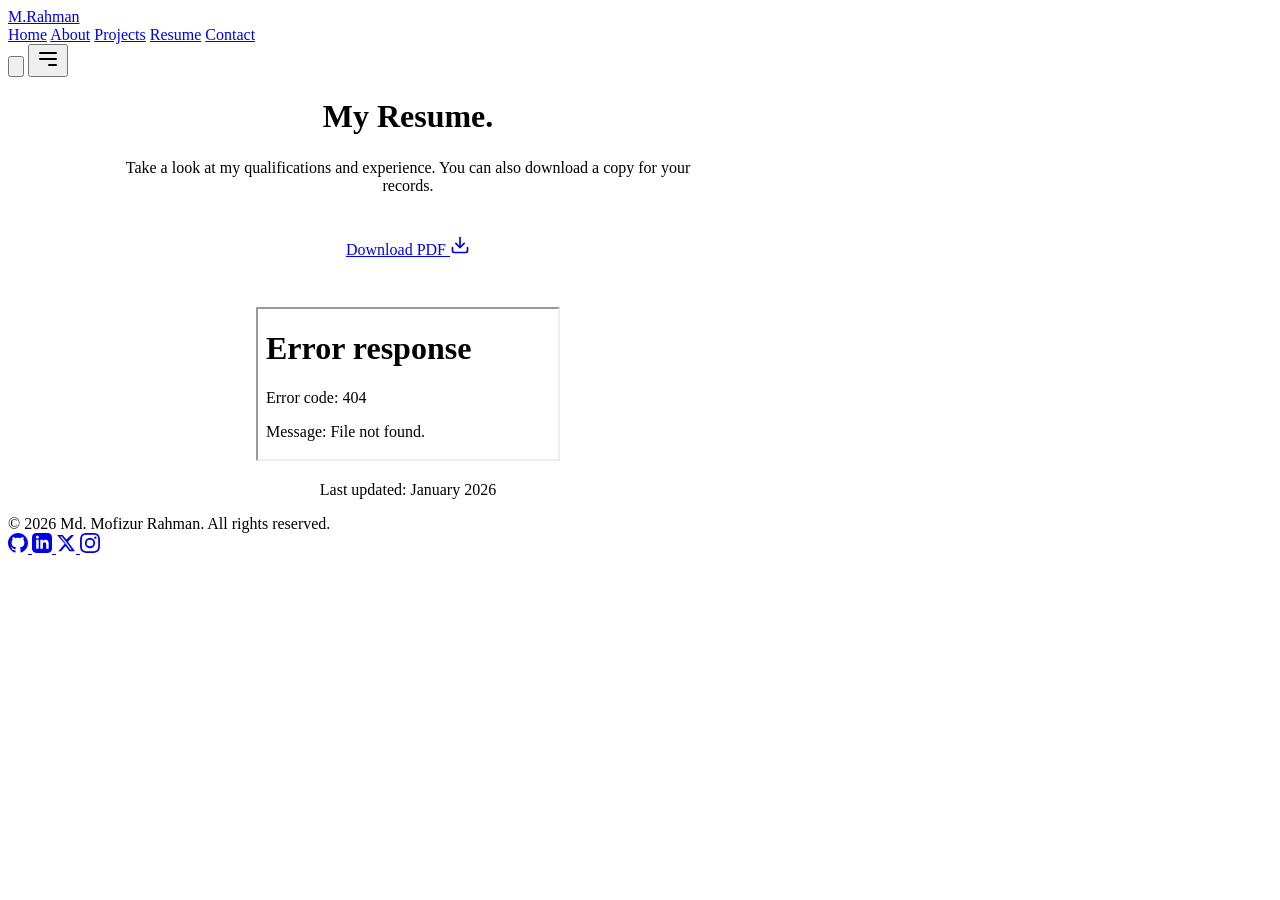
==== resume.html @ f69e4cee "Add files via upload" ====
<!doctype html>
<html lang="en" data-theme="dark">
  <head>
    <meta charset="UTF-8" />
    <meta name="viewport" content="width=device-width, initial-scale=1" />
    <title>Mofizur Rahman</title>
    <!-- SEO -->
    <meta name="description" content="Md. Mofizur Rahman is a Web developer and UX designer crafting clean, performant web experiences. Available for freelance , Part time and full-time opportunities." />
    <meta name="author" content="Md. Mofizur Rahman" />
    <meta name="robots" content="index, follow" />
    <link rel="canonical" href="https://github.com/Jihad4586" />
    <!-- Open Graph -->
    <meta property="og:title" content="Md. Mofizur Rahman | Full-Stack Developer & UX Designer" />
    <meta property="og:description" content="Full-stack developer and UX designer building clean, performant web experiences." />
    <meta property="og:type" content="website" />
    <meta property="og:url" content="https://github.com/Jihad4586" />
    <!-- Fonts -->
    <link rel="preconnect" href="https://fonts.googleapis.com" />
    <link rel="preconnect" href="https://fonts.gstatic.com" crossorigin />
    <link href="https://fonts.googleapis.com/css2?family=Outfit:wght@300;400;500;600;700;800&display=swap" rel="stylesheet" />
    <!-- Stylesheet -->
    <link rel="stylesheet" href="assets/css/styles.css" />
  </head>
  <body>
    <nav class="navbar" id="navbar">
      <div class="nav-container">
        <a href="index.html" class="nav-brand">M.Rahman</a>
        <div class="nav-links" id="nav-links">
          <a href="index.html#home">Home</a>
          <a href="index.html#about">About</a>
          <a href="index.html#projects">Projects</a>
          <a href="resume.html" class="active">Resume</a>
          <a href="index.html#contact">Contact</a>
        </div>
        <div class="nav-controls">
          <button class="theme-toggle" id="theme-toggle" aria-label="Toggle Theme">
            <svg id="theme-icon" xmlns="http://www.w3.org/2000/svg" viewBox="0 0 24 24">
              <path
                d="M12 2.25a.75.75 0 0 1 .75.75v2.25a.75.75 0 0 1-1.5 0V3a.75.75 0 0 1 .75-.75ZM7.5 12a4.5 4.5 0 1 1 9 0 4.5 4.5 0 0 1-9 0ZM18.894 6.166a.75.75 0 0 0-1.06-1.06l-1.591 1.59a.75.75 0 1 0 1.06 1.061l1.591-1.59ZM21.75 12a.75.75 0 0 1-.75.75h-2.25a.75.75 0 0 1 0-1.5H21a.75.75 0 0 1 .75.75ZM17.834 18.894a.75.75 0 0 0 1.06-1.06l-1.59-1.591a.75.75 0 1 0-1.061 1.06l1.59 1.591ZM12 18.75a.75.75 0 0 1 .75.75V21a.75.75 0 0 1-1.5 0v-1.5a.75.75 0 0 1 .75-.75ZM6.166 18.894a.75.75 0 0 1-1.06-1.06l1.59-1.591a.75.75 0 1 1 1.061 1.06l-1.59 1.591ZM2.25 12a.75.75 0 0 1 .75-.75H5.25a.75.75 0 0 1 0 1.5H3a.75.75 0 0 1-.75-.75ZM6.166 6.166a.75.75 0 0 1 1.06-1.06l1.59 1.591a.75.75 0 1 1-1.061 1.06l-1.59-1.591Z"
              />
            </svg>
          </button>
          <button class="mobile-toggle" id="mobile-toggle" aria-label="Toggle Menu">
            <svg xmlns="http://www.w3.org/2000/svg" width="24" height="24" fill="none" viewBox="0 0 24 24" stroke="currentColor" stroke-width="2">
              <path stroke-linecap="round" stroke-linejoin="round" d="M4 6h16M4 12h16m-7 6h7" />
            </svg>
          </button>
        </div>
      </div>
    </nav>
    <main class="page-main">
      <div class="page-container" style="max-width: 800px; text-align: center">
        <h1 class="page-title" style="margin-bottom: 1.5rem">My Resume.</h1>
        <p class="section-text" style="max-width: 600px; margin: 0 auto 2.5rem">Take a look at my qualifications and experience. You can also download a copy for your records.</p>
        <div class="resume-actions" style="margin-bottom: 3rem">
          <!-- TODO: Replace the href with the path to your actual resume PDF -->
          <a href="assets/documents/resume.pdf" class="btn-primary" download>
            Download PDF
            <svg xmlns="http://www.w3.org/2000/svg" width="20" height="20" viewBox="0 0 24 24" fill="none" stroke="currentColor" stroke-width="2" stroke-linecap="round" stroke-linejoin="round">
              <path d="M21 15v4a2 2 0 0 1-2 2H5a2 2 0 0 1-2-2v-4"></path>
              <polyline points="7 10 12 15 17 10"></polyline>
              <line x1="12" y1="15" x2="12" y2="3"></line>
            </svg>
          </a>
        </div>
        <div class="resume-container">
          <!-- TODO: Replace the src with the path to your actual resume PDF -->
          <iframe src="assets/images/Mofizur resume.pdf" class="resume-frame" title="Md. Mofizur Rahman Resume" allowfullscreen></iframe>
        </div>
        <p class="updated-note">Last updated: January 2026</p>
      </div>
    </main>
    <footer>
      <div class="footer-left">&copy; <span id="year">2026</span> Md. Mofizur Rahman. All rights reserved.</div>
      <div class="socials">
        <a href="https://github.com/Jihad4586" target="_blank" rel="noopener noreferrer" aria-label="GitHub">
          <svg xmlns="http://www.w3.org/2000/svg" width="20" height="20" viewBox="0 0 24 24" fill="currentColor">
            <path
              d="M12 0c-6.626 0-12 5.373-12 12 0 5.302 3.438 9.8 8.207 11.387.599.111.793-.261.793-.577v-2.234c-3.338.726-4.033-1.416-4.033-1.416-.546-1.387-1.333-1.756-1.333-1.756-1.089-.745.083-.729.083-.729 1.205.084 1.839 1.237 1.839 1.237 1.07 1.834 2.807 1.304 3.492.997.107-.775.418-1.305.762-1.604-2.665-.305-5.467-1.334-5.467-5.931 0-1.311.469-2.381 1.236-3.221-.124-.303-.535-1.524.117-3.176 0 0 1.008-.322 3.301 1.23.957-.266 1.983-.399 3.003-.404 1.02.005 2.047.138 3.006.404 2.291-1.552 3.297-1.23 3.297-1.23.653 1.653.242 2.874.118 3.176.77.84 1.235 1.911 1.235 3.221 0 4.609-2.807 5.624-5.479 5.921.43.372.823 1.102.823 2.222v3.293c0 .319.192.694.801.576 4.765-1.589 8.199-6.086 8.199-11.386 0-6.627-5.373-12-12-12z"
            />
          </svg>
        </a>
        <a href="https://www.linkedin.com/in/md-mofizur/" target="_blank" rel="noopener noreferrer" aria-label="LinkedIn">
          <svg xmlns="http://www.w3.org/2000/svg" width="20" height="20" viewBox="0 0 24 24" fill="currentColor"><path d="M19 0h-14c-2.761 0-5 2.239-5 5v14c0 2.761 2.239 5 5 5h14c2.762 0 5-2.239 5-5v-14c0-2.761-2.238-5-5-5zm-11 19h-3v-11h3v11zm-1.5-12.268c-.966 0-1.75-.79-1.75-1.764s.784-1.764 1.75-1.764 1.75.79 1.75 1.764-.783 1.764-1.75 1.764zm13.5 12.268h-3v-5.604c0-3.368-4-3.113-4 0v5.604h-3v-11h3v1.765c1.396-2.586 7-2.777 7 2.476v6.759z" /></svg>
        </a>
        <a href="https://x.com/mofizur_rahman7" target="_blank" rel="noopener noreferrer" aria-label="Twitter / X">
          <svg xmlns="http://www.w3.org/2000/svg" width="20" height="20" viewBox="0 0 24 24" fill="currentColor"><path d="M18.244 2.25h3.308l-7.227 8.26 8.502 11.24H16.17l-4.714-6.231-5.401 6.231H2.741l7.73-8.835L1.254 2.25H8.08l4.259 5.622 5.905-5.622Zm-1.161 17.52h1.833L7.084 4.126H5.117z" /></svg>
        </a>
        <a href="https://www.instagram.com/md.jihadkhandoker/" target="_blank" rel="noopener noreferrer" aria-label="Instagram">
          <svg xmlns="http://www.w3.org/2000/svg" width="20" height="20" viewBox="0 0 24 24" fill="currentColor">
            <path
              d="M12 2.163c3.204 0 3.584.012 4.85.07 3.252.148 4.771 1.691 4.919 4.919.058 1.265.069 1.645.069 4.849 0 3.205-.012 3.584-.069 4.849-.149 3.225-1.664 4.771-4.919 4.919-1.266.058-1.644.07-4.85.07-3.204 0-3.584-.012-4.849-.07-3.26-.149-4.771-1.699-4.919-4.92-.058-1.265-.07-1.644-.07-4.849 0-3.204.013-3.583.07-4.849.149-3.227 1.664-4.771 4.919-4.919 1.266-.057 1.645-.069 4.849-.069zM12 0C8.741 0 8.333.014 7.053.072 2.695.272.273 2.69.073 7.052.014 8.333 0 8.741 0 12c0 3.259.014 3.668.072 4.948.2 4.358 2.618 6.78 6.98 6.98C8.333 23.986 8.741 24 12 24c3.259 0 3.668-.014 4.948-.072 4.354-.2 6.782-2.618 6.979-6.98.059-1.28.073-1.689.073-4.948 0-3.259-.014-3.667-.072-4.947-.196-4.354-2.617-6.78-6.979-6.98C15.668.014 15.259 0 12 0zm0 5.838a6.162 6.162 0 1 0 0 12.324 6.162 6.162 0 0 0 0-12.324zM12 16a4 4 0 1 1 0-8 4 4 0 0 1 0 8zm6.406-11.845a1.44 1.44 0 1 0 0 2.881 1.44 1.44 0 0 0 0-2.881z"
            />
          </svg>
        </a>
      </div>
    </footer>
    <script src="assets/js/scripts.js"></script>
  </body>
</html>
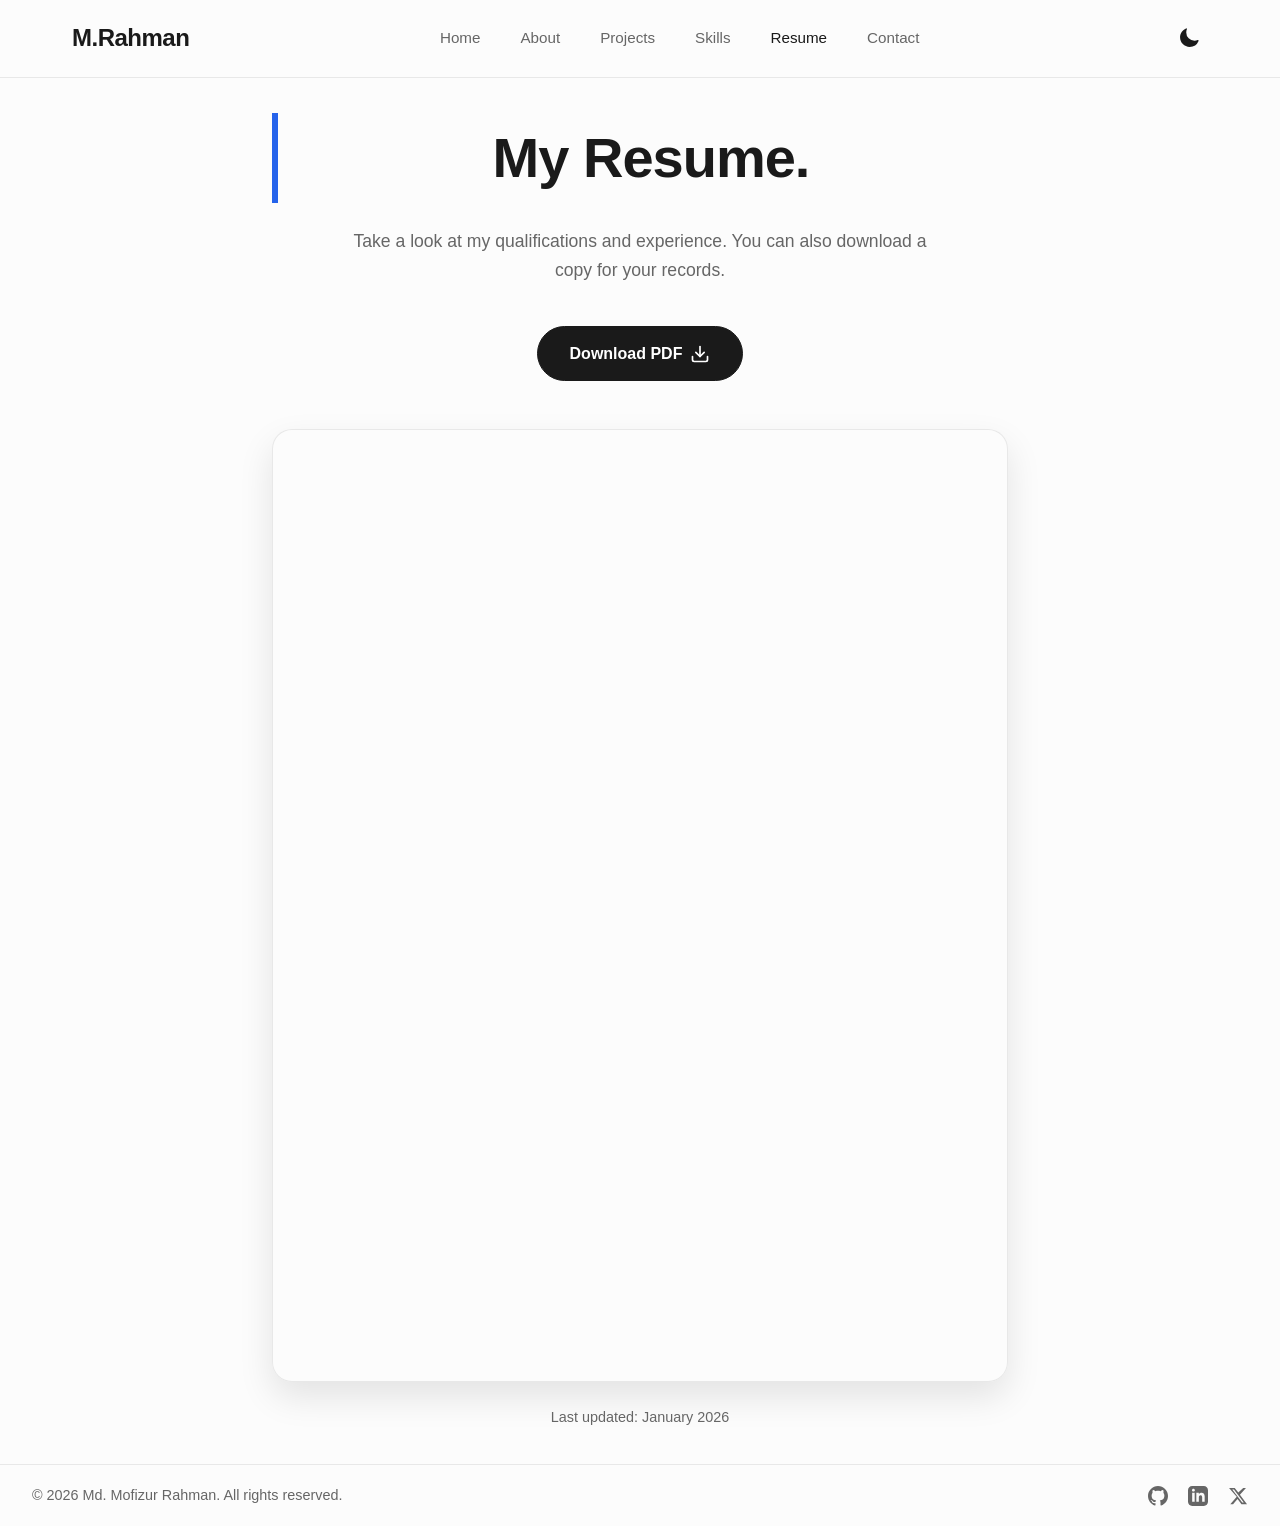
==== commit f75c0176: "Add files via upload" ====
--- a/resume.html
+++ b/resume.html
@@ -4,21 +4,17 @@
     <meta charset="UTF-8" />
     <meta name="viewport" content="width=device-width, initial-scale=1" />
     <title>Mofizur Rahman</title>
-    <!-- SEO -->
     <meta name="description" content="Md. Mofizur Rahman is a Web developer and UX designer crafting clean, performant web experiences. Available for freelance , Part time and full-time opportunities." />
     <meta name="author" content="Md. Mofizur Rahman" />
     <meta name="robots" content="index, follow" />
     <link rel="canonical" href="https://github.com/Jihad4586" />
-    <!-- Open Graph -->
     <meta property="og:title" content="Md. Mofizur Rahman | Full-Stack Developer & UX Designer" />
     <meta property="og:description" content="Full-stack developer and UX designer building clean, performant web experiences." />
     <meta property="og:type" content="website" />
     <meta property="og:url" content="https://github.com/Jihad4586" />
-    <!-- Fonts -->
     <link rel="preconnect" href="https://fonts.googleapis.com" />
     <link rel="preconnect" href="https://fonts.gstatic.com" crossorigin />
     <link href="https://fonts.googleapis.com/css2?family=Outfit:wght@300;400;500;600;700;800&display=swap" rel="stylesheet" />
-    <!-- Stylesheet -->
     <link rel="stylesheet" href="assets/css/styles.css" />
   </head>
   <body>
@@ -29,6 +25,7 @@
           <a href="index.html#home">Home</a>
           <a href="index.html#about">About</a>
           <a href="index.html#projects">Projects</a>
+          <a href="index.html#skills">Skills</a>
           <a href="resume.html" class="active">Resume</a>
           <a href="index.html#contact">Contact</a>
         </div>
@@ -53,7 +50,6 @@
         <h1 class="page-title" style="margin-bottom: 1.5rem">My Resume.</h1>
         <p class="section-text" style="max-width: 600px; margin: 0 auto 2.5rem">Take a look at my qualifications and experience. You can also download a copy for your records.</p>
         <div class="resume-actions" style="margin-bottom: 3rem">
-          <!-- TODO: Replace the href with the path to your actual resume PDF -->
           <a href="assets/documents/resume.pdf" class="btn-primary" download>
             Download PDF
             <svg xmlns="http://www.w3.org/2000/svg" width="20" height="20" viewBox="0 0 24 24" fill="none" stroke="currentColor" stroke-width="2" stroke-linecap="round" stroke-linejoin="round">
@@ -64,7 +60,6 @@
           </a>
         </div>
         <div class="resume-container">
-          <!-- TODO: Replace the src with the path to your actual resume PDF -->
           <iframe src="assets/images/Mofizur resume.pdf" class="resume-frame" title="Md. Mofizur Rahman Resume" allowfullscreen></iframe>
         </div>
         <p class="updated-note">Last updated: January 2026</p>
@@ -75,9 +70,7 @@
       <div class="socials">
         <a href="https://github.com/Jihad4586" target="_blank" rel="noopener noreferrer" aria-label="GitHub">
           <svg xmlns="http://www.w3.org/2000/svg" width="20" height="20" viewBox="0 0 24 24" fill="currentColor">
-            <path
-              d="M12 0c-6.626 0-12 5.373-12 12 0 5.302 3.438 9.8 8.207 11.387.599.111.793-.261.793-.577v-2.234c-3.338.726-4.033-1.416-4.033-1.416-.546-1.387-1.333-1.756-1.333-1.756-1.089-.745.083-.729.083-.729 1.205.084 1.839 1.237 1.839 1.237 1.07 1.834 2.807 1.304 3.492.997.107-.775.418-1.305.762-1.604-2.665-.305-5.467-1.334-5.467-5.931 0-1.311.469-2.381 1.236-3.221-.124-.303-.535-1.524.117-3.176 0 0 1.008-.322 3.301 1.23.957-.266 1.983-.399 3.003-.404 1.02.005 2.047.138 3.006.404 2.291-1.552 3.297-1.23 3.297-1.23.653 1.653.242 2.874.118 3.176.77.84 1.235 1.911 1.235 3.221 0 4.609-2.807 5.624-5.479 5.921.43.372.823 1.102.823 2.222v3.293c0 .319.192.694.801.576 4.765-1.589 8.199-6.086 8.199-11.386 0-6.627-5.373-12-12-12z"
-            />
+            <path d="M12 0c-6.626 0-12 5.373-12 12 0 5.302 3.438 9.8 8.207 11.387.599.111.793-.261.793-.577v-2.234c-3.338.726-4.033-1.416-4.033-1.416-.546-1.387-1.333-1.756-1.333-1.756-1.089-.745.083-.729.083-.729 1.205.084 1.839 1.237 1.839 1.237 1.07 1.834 2.807 1.304 3.492.997.107-.775.418-1.305.762-1.604-2.665-.305-5.467-1.334-5.467-5.931 0-1.311.469-2.381 1.236-3.221-.124-.303-.535-1.524.117-3.176 0 0 1.008-.322 3.301 1.23.957-.266 1.983-.399 3.003-.404 1.02.005 2.047.138 3.006.404 2.291-1.552 3.297-1.23 3.297-1.23.653 1.653.242 2.874.118 3.176.77.84 1.235 1.911 1.235 3.221 0 4.609-2.807 5.624-5.479 5.921.43.372.823 1.102.823 2.222v3.293c0 .319.192.694.801.576 4.765-1.589 8.199-6.086 8.199-11.386 0-6.627-5.373-12-12-12z" />
           </svg>
         </a>
         <a href="https://www.linkedin.com/in/md-mofizur/" target="_blank" rel="noopener noreferrer" aria-label="LinkedIn">
@@ -86,13 +79,6 @@
         <a href="https://x.com/mofizur_rahman7" target="_blank" rel="noopener noreferrer" aria-label="Twitter / X">
           <svg xmlns="http://www.w3.org/2000/svg" width="20" height="20" viewBox="0 0 24 24" fill="currentColor"><path d="M18.244 2.25h3.308l-7.227 8.26 8.502 11.24H16.17l-4.714-6.231-5.401 6.231H2.741l7.73-8.835L1.254 2.25H8.08l4.259 5.622 5.905-5.622Zm-1.161 17.52h1.833L7.084 4.126H5.117z" /></svg>
         </a>
-        <a href="https://www.instagram.com/md.jihadkhandoker/" target="_blank" rel="noopener noreferrer" aria-label="Instagram">
-          <svg xmlns="http://www.w3.org/2000/svg" width="20" height="20" viewBox="0 0 24 24" fill="currentColor">
-            <path
-              d="M12 2.163c3.204 0 3.584.012 4.85.07 3.252.148 4.771 1.691 4.919 4.919.058 1.265.069 1.645.069 4.849 0 3.205-.012 3.584-.069 4.849-.149 3.225-1.664 4.771-4.919 4.919-1.266.058-1.644.07-4.85.07-3.204 0-3.584-.012-4.849-.07-3.26-.149-4.771-1.699-4.919-4.92-.058-1.265-.07-1.644-.07-4.849 0-3.204.013-3.583.07-4.849.149-3.227 1.664-4.771 4.919-4.919 1.266-.057 1.645-.069 4.849-.069zM12 0C8.741 0 8.333.014 7.053.072 2.695.272.273 2.69.073 7.052.014 8.333 0 8.741 0 12c0 3.259.014 3.668.072 4.948.2 4.358 2.618 6.78 6.98 6.98C8.333 23.986 8.741 24 12 24c3.259 0 3.668-.014 4.948-.072 4.354-.2 6.782-2.618 6.979-6.98.059-1.28.073-1.689.073-4.948 0-3.259-.014-3.667-.072-4.947-.196-4.354-2.617-6.78-6.979-6.98C15.668.014 15.259 0 12 0zm0 5.838a6.162 6.162 0 1 0 0 12.324 6.162 6.162 0 0 0 0-12.324zM12 16a4 4 0 1 1 0-8 4 4 0 0 1 0 8zm6.406-11.845a1.44 1.44 0 1 0 0 2.881 1.44 1.44 0 0 0 0-2.881z"
-            />
-          </svg>
-        </a>
       </div>
     </footer>
     <script src="assets/js/scripts.js"></script>
--- a/assets/css/styles.css
+++ b/assets/css/styles.css
@@ -0,0 +1,867 @@
+:root {
+  /* Light Theme */
+  --bg-color: #fcfcfc;
+  --section-bg-alt: #f3f4f6; 
+  --text-main: #1a1a1a;
+  --text-muted: #666666;
+  --accent: #2563eb;
+  --nav-bg: rgba(252, 252, 252, 0.85);
+  --nav-border: rgba(0, 0, 0, 0.08);
+  --card-bg: #fff;
+  --btn-bg: #1a1a1a;
+  --btn-text: #ffffff;
+  --btn-hover: #333333;
+  --btn-sec-bg: transparent;
+  --btn-sec-text: #1a1a1a;
+  --btn-sec-border: #e5e5e5;
+  --btn-sec-hover: #f5f5f5;
+}
+[data-theme="dark"] {
+  /* Dark Theme */
+  --bg-color: #0d0d0d;
+  --section-bg-alt: #161616;
+  --text-main: #f2f2f2;
+  --text-muted: #a1a1aa;
+  --accent: #60a5fa;
+  --nav-bg: rgba(13, 13, 13, 0.85);
+  --nav-border: rgba(255, 255, 255, 0.08);
+  --card-bg: #161616;
+  --btn-bg: #f2f2f2;
+  --btn-text: #0d0d0d;
+  --btn-hover: #d4d4d4;
+  --btn-sec-bg: transparent;
+  --btn-sec-text: #f2f2f2;
+  --btn-sec-border: #333333;
+  --btn-sec-hover: #1a1a1a;
+}
+* {
+  margin: 0;
+  padding: 0;
+  box-sizing: border-box;
+}
+body {
+  font-family: "Outfit", sans-serif;
+  background-color: var(--bg-color);
+  color: var(--text-main);
+  line-height: 1.6;
+  transition:
+    background-color 0.4s ease,
+    color 0.4s ease;
+  min-height: 100vh;
+  display: flex;
+  flex-direction: column;
+}
+::selection {
+  background: var(--accent);
+  color: #fff;
+}
+/* Navigation */
+.navbar {
+  position: sticky;
+  top: 0;
+  width: 100%;
+  background: var(--nav-bg);
+  backdrop-filter: blur(12px);
+  -webkit-backdrop-filter: blur(12px);
+  border-bottom: 1px solid var(--nav-border);
+  z-index: 1000;
+  transition:
+    background 0.4s ease,
+    border-color 0.4s ease,
+    padding 0.3s ease;
+}
+.nav-container {
+  width: 100%;
+  max-width: 1200px;
+  margin: 0 auto;
+  padding: 1.2rem 2rem;
+  display: flex;
+  justify-content: space-between;
+  align-items: center;
+}
+.nav-brand {
+  font-size: 1.5rem;
+  font-weight: 800;
+  letter-spacing: -0.5px;
+  text-decoration: none;
+  color: var(--text-main);
+}
+.nav-links {
+  display: flex;
+  gap: 2.5rem;
+  align-items: center;
+}
+.nav-links a {
+  text-decoration: none;
+  color: var(--text-muted);
+  font-weight: 500;
+  font-size: 0.95rem;
+  transition: color 0.3s ease;
+  position: relative;
+}
+.nav-links a:hover,
+.nav-links a.active {
+  color: var(--text-main);
+}
+.nav-controls {
+  display: flex;
+  align-items: center;
+  gap: 1rem;
+}
+/* Theme Toggle */
+.theme-toggle {
+  background: none;
+  border: none;
+  color: var(--text-main);
+  cursor: pointer;
+  display: flex;
+  align-items: center;
+  justify-content: center;
+  padding: 0.5rem;
+  border-radius: 50%;
+  transition:
+    background-color 0.3s ease,
+    transform 0.3s ease;
+}
+.theme-toggle:hover {
+  background-color: var(--nav-border);
+  transform: scale(1.05);
+}
+.theme-toggle svg {
+  width: 22px;
+  height: 22px;
+  fill: currentColor;
+}
+.mobile-toggle {
+  display: none;
+  background: none;
+  border: none;
+  color: var(--text-main);
+  cursor: pointer;
+  padding: 0.5rem;
+}
+/* Main Content */
+main {
+  flex: 1;
+}
+.onepage-main {
+  flex: 1;
+}
+
+/* Scroll Reveal Classes (Replaced Static FadeUp) */
+.hero, .page-container {
+  opacity: 1;
+  transform: none;
+}
+.reveal-on-scroll {
+  opacity: 0;
+  transform: translateY(40px);
+  transition: opacity 0.8s cubic-bezier(0.16, 1, 0.3, 1), transform 0.8s cubic-bezier(0.16, 1, 0.3, 1);
+}
+.reveal-on-scroll.visible {
+  opacity: 1;
+  transform: translateY(0);
+}
+
+.hero {
+  max-width: 1200px;
+  padding: 1.2rem 2rem;
+  margin: 0 auto;
+  min-height: calc(100vh - 73px);
+  width: 100%;
+  display: flex;
+  align-items: center;
+  justify-content: space-between;
+  gap: 4rem;
+  text-align: left;
+}
+.hero-content {
+  flex: 1;
+  max-width: 600px;
+}
+.hero-image-wrapper {
+  flex: 1;
+  display: flex;
+  justify-content: center;
+  align-items: center;
+  position: relative;
+}
+.hero-image {
+  width: 100%;
+  max-width: 400px;
+  height: 400px;
+  object-fit: cover;
+  border-radius: 60% 40% 30% 70% / 60% 30% 70% 40%;
+  box-shadow: 0 25px 50px -12px rgba(0, 0, 0, 0.25);
+  border: 4px solid var(--btn-sec-border);
+  animation: blob-morph 12s ease-in-out infinite;
+  transition:
+    transform 0.4s ease,
+    border-color 0.4s ease;
+}
+.hero-image:hover {
+  transform: translateY(-10px) scale(1.02);
+  border-color: var(--accent);
+}
+@keyframes blob-morph {
+  0%,
+  100% {
+    border-radius: 60% 40% 30% 70% / 60% 30% 70% 40%;
+  }
+  33% {
+    border-radius: 30% 60% 70% 40% / 50% 60% 30% 60%;
+  }
+  66% {
+    border-radius: 73% 27% 41% 59% / 40% 58% 42% 50%;
+  }
+}
+.hero-subtitle {
+  font-size: 1.5rem;
+  font-weight: 500;
+  color: var(--accent);
+  margin-bottom: 1rem;
+  letter-spacing: 2px;
+  text-transform: uppercase;
+  display: block;
+}
+.hero-title {
+  font-size: 4.5rem;
+  font-weight: 700;
+  line-height: 1.1;
+  margin-bottom: 1.5rem;
+  letter-spacing: -1.5px;
+  color: var(--text-main);
+}
+.hero-desc {
+  font-size: 1.25rem;
+  color: var(--text-muted);
+  max-width: 650px;
+  margin-bottom: 2.5rem;
+  line-height: 1.7;
+}
+.hero-actions {
+  display: flex;
+  gap: 1rem;
+  align-items: center;
+}
+.btn-primary,
+.btn-secondary {
+  display: inline-flex;
+  align-items: center;
+  gap: 0.5rem;
+  cursor: pointer;
+  padding: 0.85rem 2rem;
+  border-radius: 50px;
+  text-decoration: none;
+  font-weight: 600;
+  font-size: 1rem;
+  transition: all 0.3s ease;
+}
+.btn-primary {
+  background-color: var(--btn-bg);
+  color: var(--btn-text);
+  border: 1px solid var(--btn-bg);
+}
+.btn-primary:hover {
+  background-color: var(--btn-hover);
+  border-color: var(--btn-hover);
+  transform: translateY(-2px);
+  box-shadow: 0 10px 20px rgba(0, 0, 0, 0.1);
+}
+.btn-primary svg {
+  transition: transform 0.3s ease;
+}
+.btn-primary:hover svg {
+  transform: translateX(5px);
+}
+.btn-secondary {
+  background-color: var(--btn-sec-bg);
+  color: var(--btn-sec-text);
+  border: 1px solid var(--btn-sec-border);
+}
+.btn-secondary:hover {
+  background-color: var(--btn-sec-hover);
+  border-color: var(--text-muted);
+  transform: translateY(-2px);
+}
+/* Footer */
+footer {
+  padding: 1.2rem 2rem;
+  display: flex;
+  justify-content: space-between;
+  align-items: center;
+  border-top: 1px solid var(--nav-border);
+  font-size: 0.9rem;
+  color: var(--text-muted);
+}
+.socials {
+  display: flex;
+  gap: 1.25rem;
+}
+.socials a {
+  color: var(--text-muted);
+  transition:
+    color 0.3s ease,
+    transform 0.3s ease;
+  display: flex;
+}
+.socials a:hover {
+  color: var(--text-main);
+  transform: translateY(-2px);
+}
+/* Page Shared Layout */
+.page-main {
+  padding: 1rem 0;
+}
+.page-container {
+  max-width: 1200px;
+  width: 100%;
+  margin: 0 auto;
+  padding: 1.2rem 2rem;
+}
+
+/* Background Utility */
+.bg-alt {
+  background-color: var(--section-bg-alt);
+}
+
+.page-title {
+  font-size: 3.5rem;
+  font-weight: 800;
+  margin-bottom: 3rem;
+  letter-spacing: -1px;
+  border-left: 6px solid var(--accent);
+  padding-left: 1rem;
+}
+.section-heading {
+  font-size: 1.8rem;
+  font-weight: 700;
+  margin-bottom: 1rem;
+  color: var(--text-main);
+  position: relative;
+  display: inline-block;
+}
+.section-heading::after {
+  content: '';
+  display: block;
+  width: 100%;
+  height: 3px;
+  background: var(--accent);
+  margin-top: 8px;
+  border-radius: 2px;
+  box-shadow: 0 0 10px var(--accent);
+}
+.section-heading.mt-2 {
+  margin-top: 2rem;
+}
+.section-text {
+  font-size: 1.1rem;
+  color: var(--text-muted);
+  margin-bottom: 1.5rem;
+  line-height: 1.7;
+}
+.text-link {
+  color: var(--accent);
+  text-decoration: none;
+  font-weight: 500;
+  transition: color 0.3s ease;
+}
+.text-link:hover {
+  color: var(--text-main);
+  text-decoration: underline;
+}
+/* About Page Specific Layout */
+.about-grid {
+  display: flex;
+  gap: 4rem;
+  align-items: flex-start;
+}
+.about-image-col {
+  flex: 0 0 35%;
+  position: sticky;
+  top: 8rem;
+}
+.about-text-col {
+  flex: 1;
+}
+.image-stack {
+  position: relative;
+  width: 100%;
+  aspect-ratio: 3/4;
+}
+.stack-img {
+  width: 100%;
+  height: 100%;
+  object-fit: cover;
+  border-radius: 20px;
+  box-shadow: 0 10px 30px rgba(0, 0, 0, 0.1);
+  border: 4px solid var(--btn-sec-border);
+  transition: transform 0.3s ease;
+}
+.stack-img:hover {
+  transform: scale(1.02);
+}
+.experience-list {
+  display: flex;
+  flex-direction: column;
+  gap: 1.5rem;
+  margin-top: 1rem;
+  margin-bottom: 2rem;
+}
+.exp-item {
+  display: flex;
+  gap: 1.5rem;
+  padding: 1.5rem;
+  background-color: var(--nav-bg);
+  border: 1px solid var(--nav-border);
+  border-radius: 12px;
+  transition:
+    transform 0.3s ease,
+    box-shadow 0.3s ease;
+}
+.exp-item:hover {
+  transform: translateY(-3px);
+  box-shadow: 0 5px 15px rgba(0, 0, 0, 0.05);
+  border-color: var(--nav-border);
+}
+.exp-year {
+  font-weight: 700;
+  color: var(--accent);
+  font-size: 0.9rem;
+  white-space: nowrap;
+}
+.exp-details h3 {
+  font-size: 1.2rem;
+  font-weight: 600;
+  margin-bottom: 0.2rem;
+  margin-top: -0.3rem;
+  color: var(--text-main);
+}
+.exp-details p {
+  color: var(--text-muted);
+  font-size: 0.95rem;
+}
+/* Projects Page Layout */
+.projects-grid {
+  display: grid;
+  grid-template-columns: repeat(auto-fill, minmax(300px, 1fr));
+  gap: 2.5rem;
+  margin-top: 1rem;
+}
+.project-card {
+  background: var(--card-bg);
+  border: 1px solid var(--nav-border);
+  border-radius: 20px;
+  overflow: hidden;
+  display: flex;
+  flex-direction: column;
+  box-shadow: 0 3px 6px rgba(0, 0, 0, 0.05);
+  transition:
+    transform 0.4s ease,
+    box-shadow 0.4s ease,
+    border-color 0.4s ease;
+}
+.project-card:hover {
+  transform: translateY(-8px);
+  box-shadow: 0 15px 35px rgba(0, 0, 0, 0.1);
+  border-color: var(--accent);
+}
+.project-img-wrapper {
+  position: relative;
+  width: 100%;
+  aspect-ratio: 16/10;
+  overflow: hidden;
+}
+.project-img {
+  width: 100%;
+  height: 100%;
+  object-fit: cover;
+  transition: transform 0.6s ease;
+}
+.project-card:hover .project-img {
+  transform: scale(1.05);
+}
+.project-overlay {
+  position: absolute;
+  top: 0;
+  left: 0;
+  width: 100%;
+  height: 100%;
+  background: rgba(0, 0, 0, 0.65);
+  display: flex;
+  align-items: center;
+  justify-content: center;
+  opacity: 0;
+  transition: opacity 0.3s ease;
+  backdrop-filter: blur(2px);
+  -webkit-backdrop-filter: blur(2px);
+}
+.project-card:hover .project-overlay {
+  opacity: 1;
+}
+.overlay-btn {
+  background: var(--bg-color);
+  color: var(--text-main);
+  padding: 0.75rem 1.5rem;
+  border-radius: 30px;
+  font-weight: 600;
+  display: flex;
+  align-items: center;
+  gap: 0.5rem;
+  transform: translateY(20px);
+  transition:
+    transform 0.3s ease,
+    background 0.3s ease,
+    color 0.3s ease;
+  text-decoration: none;
+}
+.project-card:hover .overlay-btn {
+  transform: translateY(0);
+}
+.overlay-btn:hover {
+  background: var(--accent);
+  color: #fff;
+}
+.project-info {
+  padding: 1.5rem;
+  display: flex;
+  flex-direction: column;
+  flex: 1;
+}
+.project-title {
+  font-size: 1.4rem;
+  font-weight: 700;
+  margin-bottom: 0.8rem;
+  color: var(--text-main);
+  line-height: 1.3;
+}
+.project-desc {
+  font-size: 1rem;
+  color: var(--text-muted);
+  margin-bottom: 1.5rem;
+  flex: 1;
+}
+.project-tags {
+  display: flex;
+  flex-wrap: wrap;
+  gap: 0.5rem;
+  margin-top: auto;
+}
+.tag {
+  background: var(--btn-sec-border);
+  border: 1px solid var(--nav-border);
+  padding: 0.25rem 0.75rem;
+  border-radius: 20px;
+  font-size: 0.8rem;
+  font-weight: 500;
+  color: var(--text-main);
+}
+/* Skills Layout */
+.skills-grid {
+  display: grid;
+  grid-template-columns: repeat(auto-fit, minmax(250px, 1fr));
+  gap: 3rem;
+}
+.skill-group {
+  background: var(--card-bg);
+  padding: 1.5rem;
+  border-radius: 16px;
+  border: 1px solid var(--nav-border);
+  box-shadow: 0 5px 15px rgba(0, 0, 0, 0.02);
+}
+.skill-item {
+  margin-bottom: 1.2rem;
+}
+.skill-item:last-child {
+  margin-bottom: 0;
+}
+.skill-header {
+  display: flex;
+  justify-content: space-between;
+  font-size: 0.95rem;
+  font-weight: 500;
+  margin-bottom: 0.5rem;
+  color: var(--text-main);
+}
+.skill-bar-bg {
+  width: 100%;
+  height: 8px;
+  background: var(--nav-border);
+  border-radius: 10px;
+  overflow: hidden;
+}
+.skill-bar-fill {
+  height: 100%;
+  background: var(--accent);
+  width: 0; /* JS handles this */
+  border-radius: 10px;
+  transition: width 1.2s cubic-bezier(0.16, 1, 0.3, 1);
+}
+
+/* Resume Layout */
+.resume-container {
+  width: 100%;
+  aspect-ratio: 8.5/11;
+  max-width: 800px;
+  background: var(--nav-bg);
+  border: 1px solid var(--nav-border);
+  border-radius: 20px;
+  overflow: hidden;
+  margin: 0 auto 1.5rem;
+  box-shadow: 0 15px 35px rgba(0, 0, 0, 0.1);
+}
+.resume-frame {
+  width: 100%;
+  height: 100%;
+  border: none;
+}
+.updated-note {
+  font-size: 0.9rem;
+  color: var(--text-muted);
+}
+/* Contact Layout */
+.contact-page .page-title {
+  margin-bottom: 0;
+}
+.contact-page .section-text {
+  margin-bottom: 3rem;
+}
+.contact-grid {
+  display: grid;
+  grid-template-columns: 1fr 1fr;
+  gap: 4rem;
+  align-items: flex-start;
+}
+.contact-info {
+  display: flex;
+  flex-direction: column;
+}
+.info-items {
+  display: flex;
+  flex-direction: column;
+  gap: 1.5rem;
+}
+.info-item {
+  display: flex;
+  align-items: center;
+  gap: 1.5rem;
+  padding: 1.5rem;
+  background: var(--nav-bg);
+  border: 1px solid var(--nav-border);
+  border-radius: 16px;
+  text-decoration: none;
+  transition:
+    transform 0.3s cubic-bezier(0.16, 1, 0.3, 1),
+    box-shadow 0.3s ease,
+    border-color 0.3s ease;
+}
+.text-link-card.info-item:hover {
+  transform: translateY(-5px);
+  box-shadow: 0 15px 35px rgba(0, 0, 0, 0.1);
+  border-color: var(--accent);
+}
+.text-link-card.info-item:hover .info-icon {
+  background: var(--accent);
+  color: #fff;
+}
+.info-icon {
+  width: 55px;
+  height: 55px;
+  border-radius: 50%;
+  background: var(--btn-sec-border);
+  display: flex;
+  align-items: center;
+  justify-content: center;
+  color: var(--accent);
+  flex-shrink: 0;
+  transition:
+    background 0.3s ease,
+    color 0.3s ease;
+}
+.info-details h3 {
+  font-size: 1.1rem;
+  font-weight: 700;
+  margin-bottom: 0.2rem;
+  color: var(--text-main);
+}
+.info-details p {
+  color: var(--text-muted);
+  font-size: 0.95rem;
+}
+
+/* Contact CTA Panel */
+.contact-cta {
+  background: var(--card-bg);
+  border: 1px solid var(--nav-border);
+  border-radius: 20px;
+  padding: 3rem 2rem;
+  text-align: center;
+  box-shadow: 0 10px 30px rgba(0, 0, 0, 0.05);
+}
+.contact-cta h3 {
+  font-size: 2rem;
+  color: var(--text-main);
+  margin-bottom: 1rem;
+}
+.contact-cta p {
+  color: var(--text-muted);
+  margin-bottom: 2rem;
+}
+.cta-buttons {
+  display: flex;
+  flex-direction: column;
+  gap: 1rem;
+}
+.cta-buttons a {
+  justify-content: center;
+}
+
+/* One-Page Section Layout */
+.section-block {
+  scroll-margin-top: 90px;
+}
+.page-section {
+  padding: 5rem 0;
+  border-top: 1px solid var(--nav-border);
+}
+.page-section .page-title {
+  margin-bottom: 3rem;
+}
+#home {
+  border-top: none;
+}
+/* Resume Preview Section */
+.resume-preview-container {
+  text-align: center;
+}
+.resume-preview-text {
+  max-width: 600px;
+  margin: 0 auto 2.5rem;
+}
+.resume-preview-grid {
+  display: grid;
+  grid-template-columns: repeat(3, 1fr);
+  gap: 1.5rem;
+  margin-bottom: 2.5rem;
+  text-align: left;
+}
+.resume-preview-grid .exp-item {
+  flex-direction: column;
+  gap: 0.5rem;
+}
+
+/* Responsive */
+@media (max-width: 992px) {
+  .hero {
+    flex-direction: column-reverse;
+    text-align: center;
+    gap: 3rem;
+    padding-block: 4rem;
+  }
+  .hero-content {
+    display: flex;
+    flex-direction: column;
+    align-items: center;
+  }
+  .hero-actions {
+    align-items: center;
+  }
+  .contact-grid {
+    grid-template-columns: 1fr;
+    gap: 2.5rem;
+  }
+  .resume-preview-grid {
+    grid-template-columns: 1fr 1fr;
+  }
+}
+@media (max-width: 768px) {
+  .navbar .nav-container {
+    padding: 1rem 5%;
+  }
+  .nav-links {
+    display: flex;
+    position: fixed;
+    top: 0;
+    left: 0;
+    width: 100%;
+    height: 100vh;
+    background: rgba(252, 252, 252, 1);
+    flex-direction: column;
+    justify-content: center;
+    align-items: center;
+    padding: 0;
+    border: none;
+    gap: 2.5rem;
+    opacity: 0;
+    pointer-events: none;
+    transition: opacity 0.4s ease;
+    z-index: 900;
+  }
+  [data-theme="dark"] .nav-links {
+    background: rgba(13, 13, 13, 1);
+  }
+  .nav-links.active {
+    opacity: 1;
+    pointer-events: auto;
+  }
+  .nav-links a {
+    font-size: 2rem;
+    font-weight: 700;
+    font-family: inherit;
+    color: var(--text-muted);
+    transition:
+      color 0.3s ease,
+      transform 0.3s ease;
+  }
+  .nav-links a:hover,
+  .nav-links a.active {
+    color: var(--text-main);
+    transform: translateX(10px);
+  }
+  .mobile-toggle {
+    display: block;
+    z-index: 999;
+  }
+  .hero-title {
+    font-size: 3rem;
+  }
+  .hero-desc {
+    font-size: 1.1rem;
+  }
+  .hero-actions {
+    flex-direction: column;
+    align-items: center;
+  }
+  .hero-image {
+    max-width: 250px;
+    height: 250px;
+  }
+  footer {
+    flex-direction: column-reverse;
+    gap: 1.5rem;
+    text-align: center;
+  }
+  .about-grid {
+    flex-direction: column;
+    gap: 2rem;
+  }
+  .about-image-col {
+    position: static;
+    max-width: 400px;
+    margin: 0 auto;
+  }
+  .exp-item {
+    flex-direction: column;
+    gap: 0.5rem;
+  }
+  .projects-grid {
+    grid-template-columns: 1fr;
+    gap: 1.5rem;
+  }
+  .page-section {
+    padding: 3rem 0;
+  }
+  .resume-preview-grid {
+    grid-template-columns: 1fr;
+  }
+}
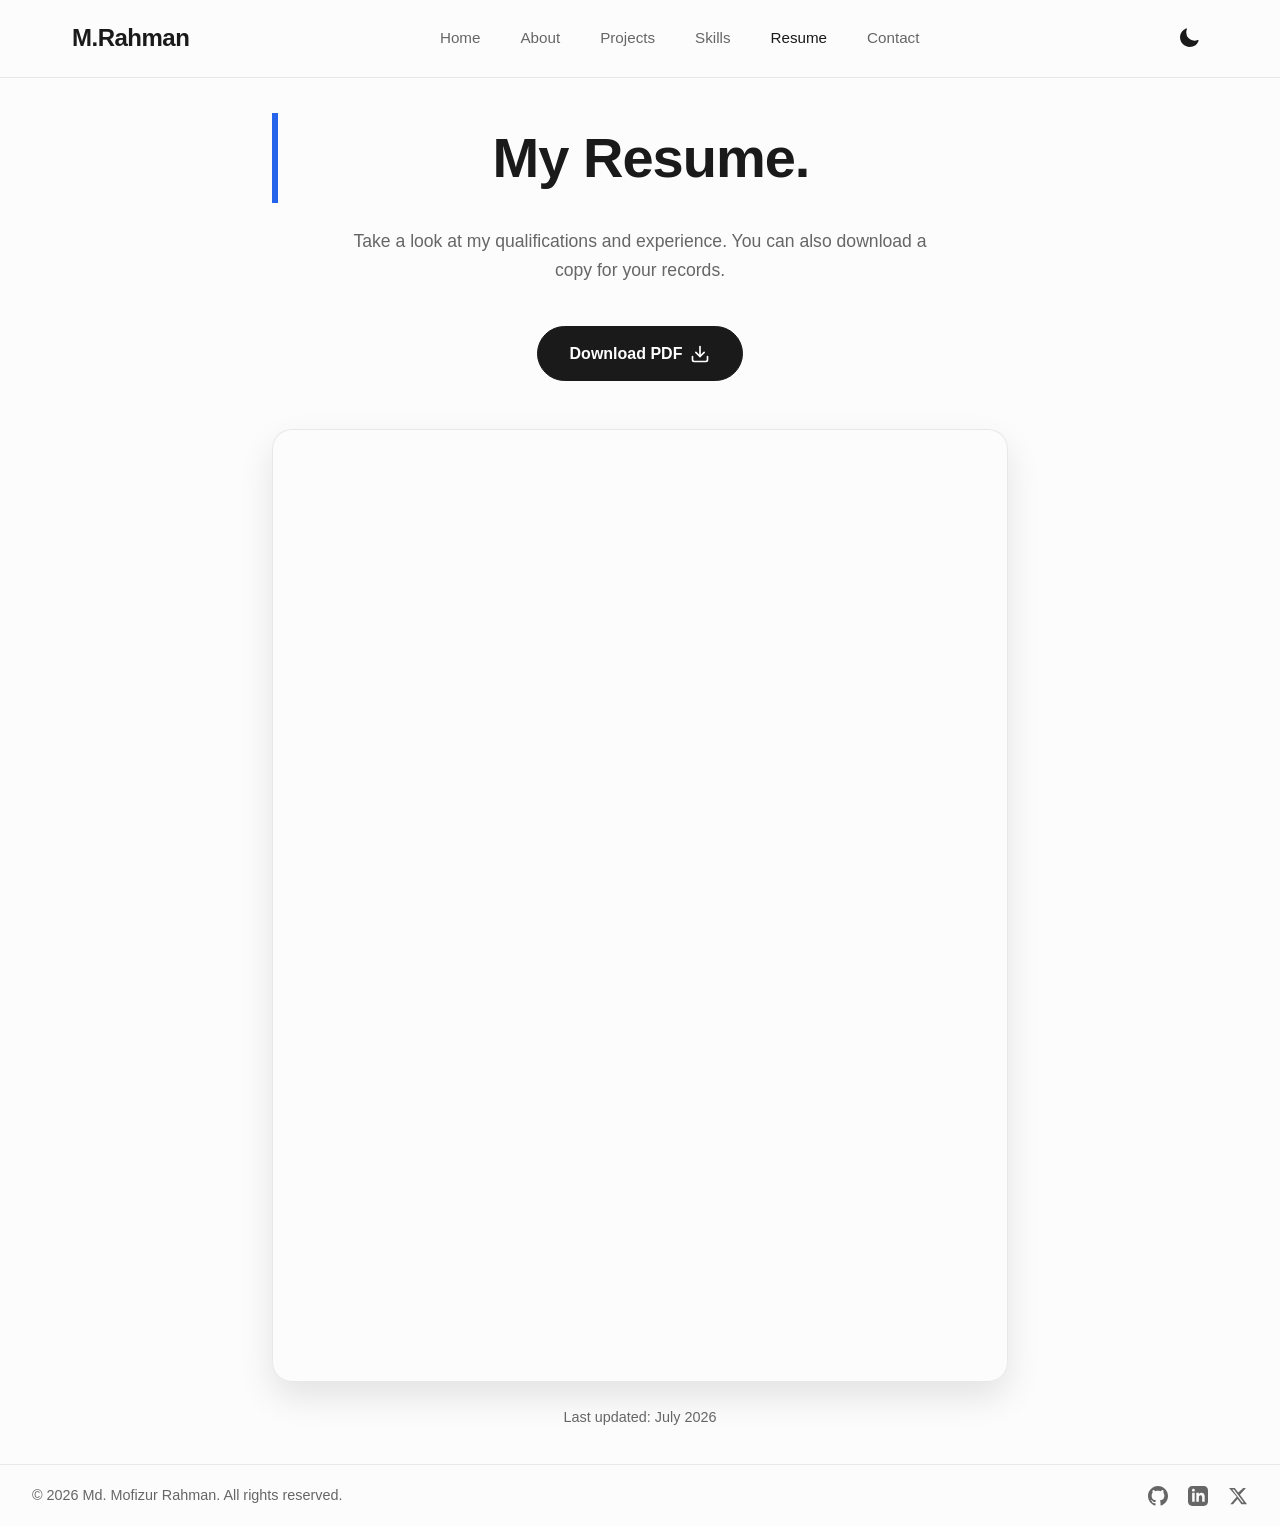
==== commit 9e6b93cd: "Update resume.html" ====
--- a/resume.html
+++ b/resume.html
@@ -62,7 +62,7 @@
         <div class="resume-container">
           <iframe src="assets/images/Mofizur resume.pdf" class="resume-frame" title="Md. Mofizur Rahman Resume" allowfullscreen></iframe>
         </div>
-        <p class="updated-note">Last updated: January 2026</p>
+        <p class="updated-note">Last updated: July 2026</p>
       </div>
     </main>
     <footer>
@@ -83,4 +83,4 @@
     </footer>
     <script src="assets/js/scripts.js"></script>
   </body>
-</html>+</html>
